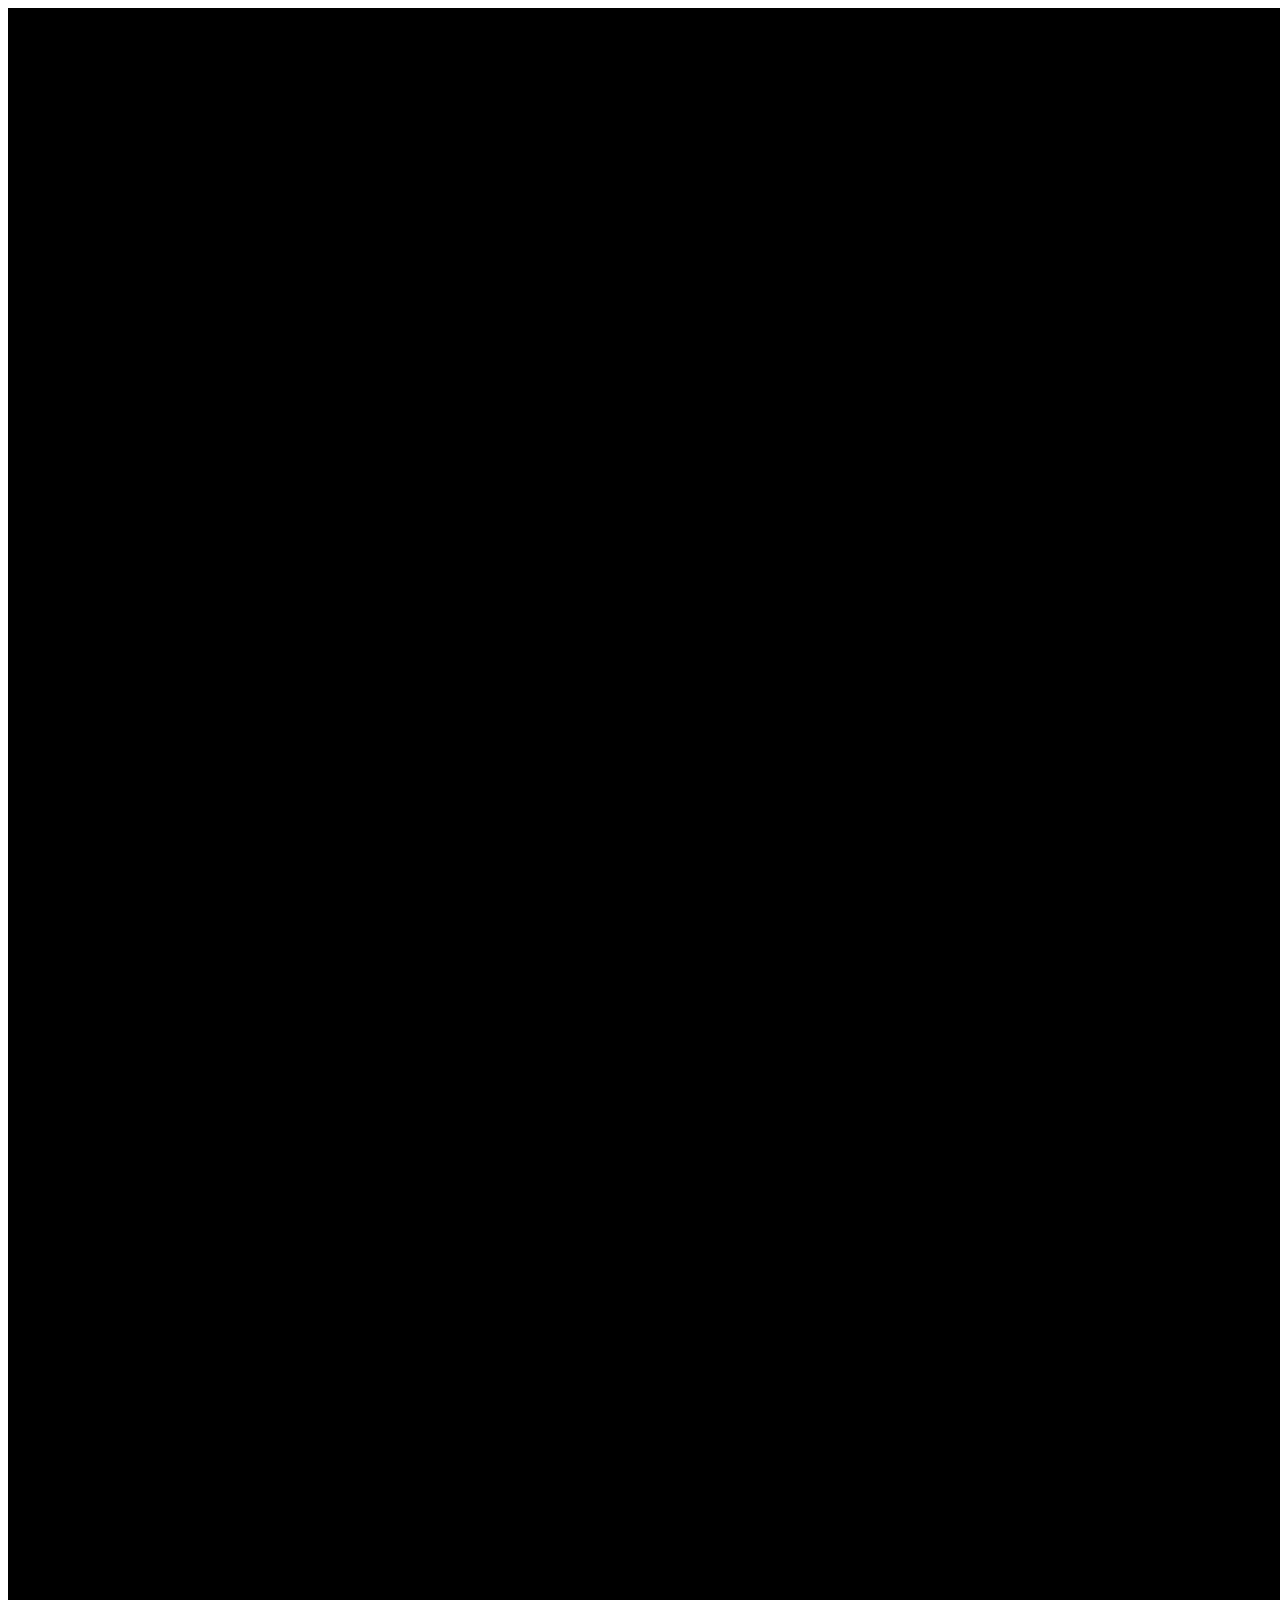
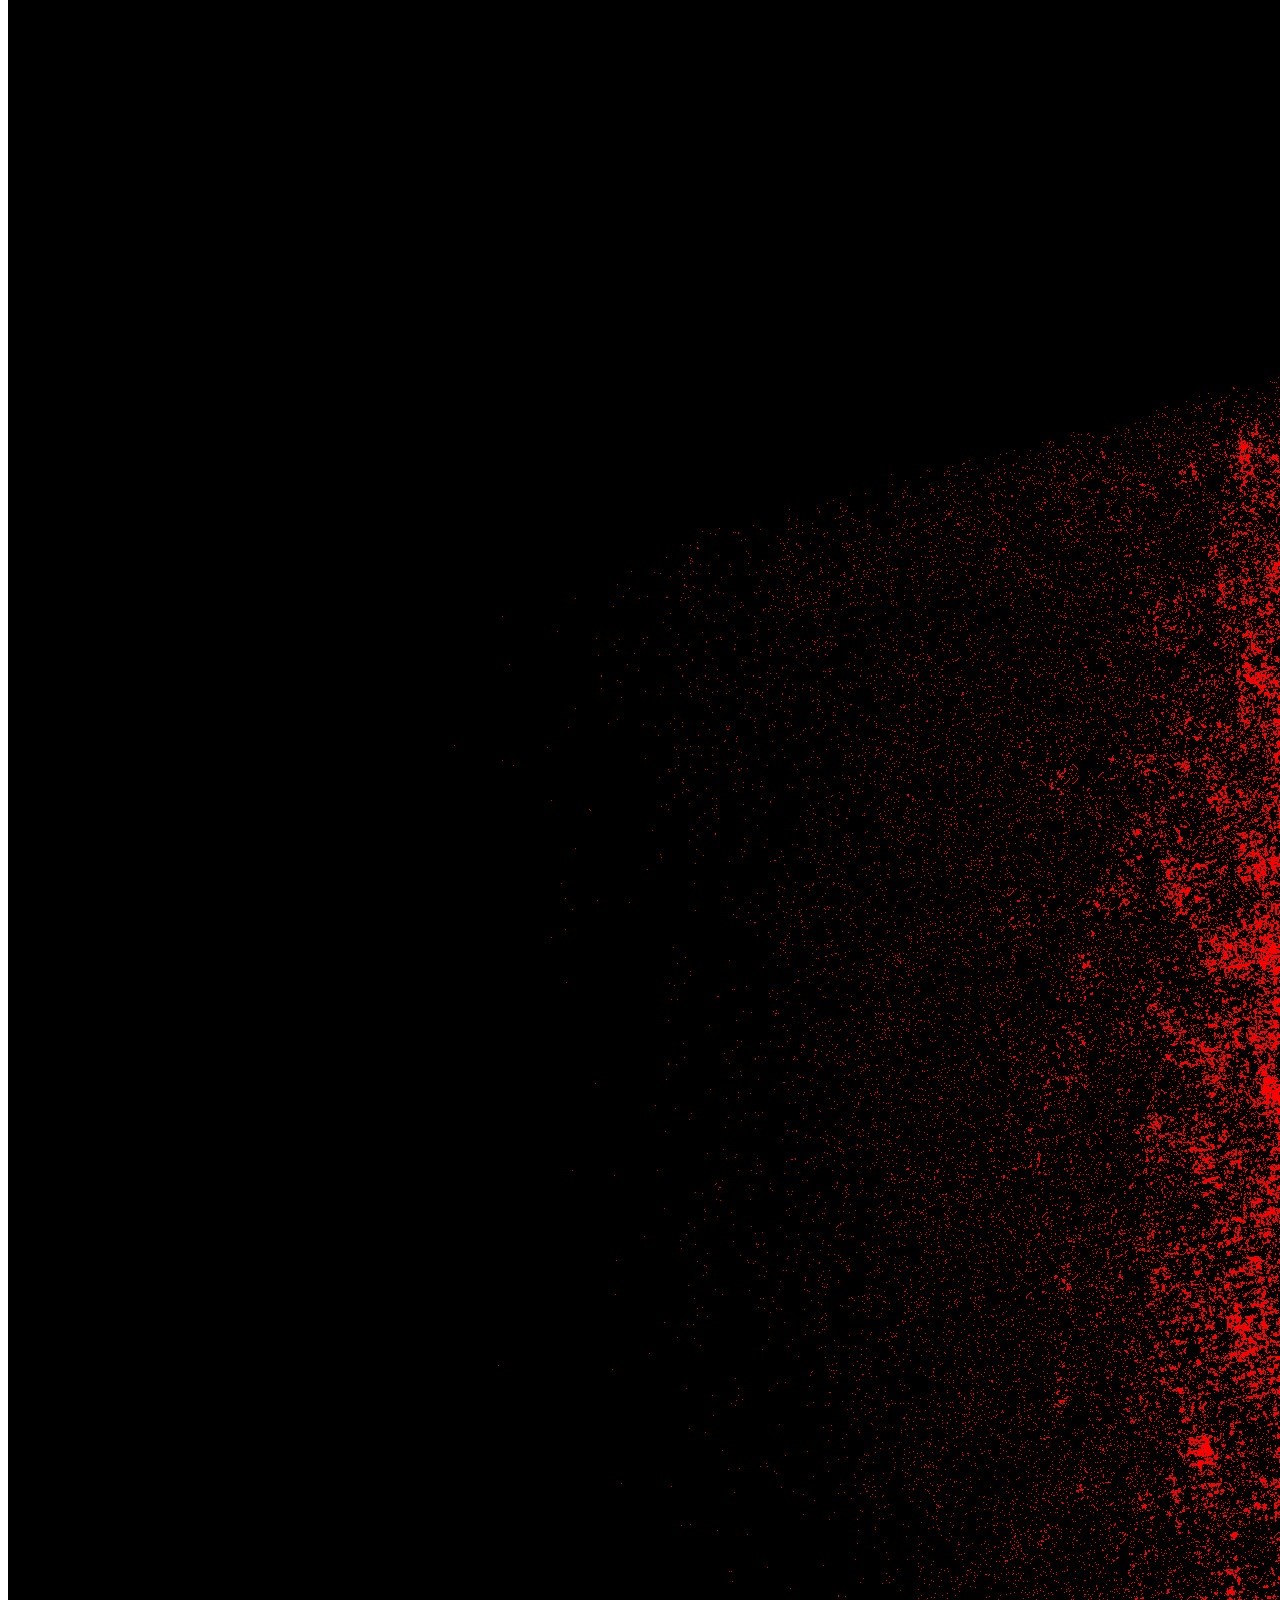
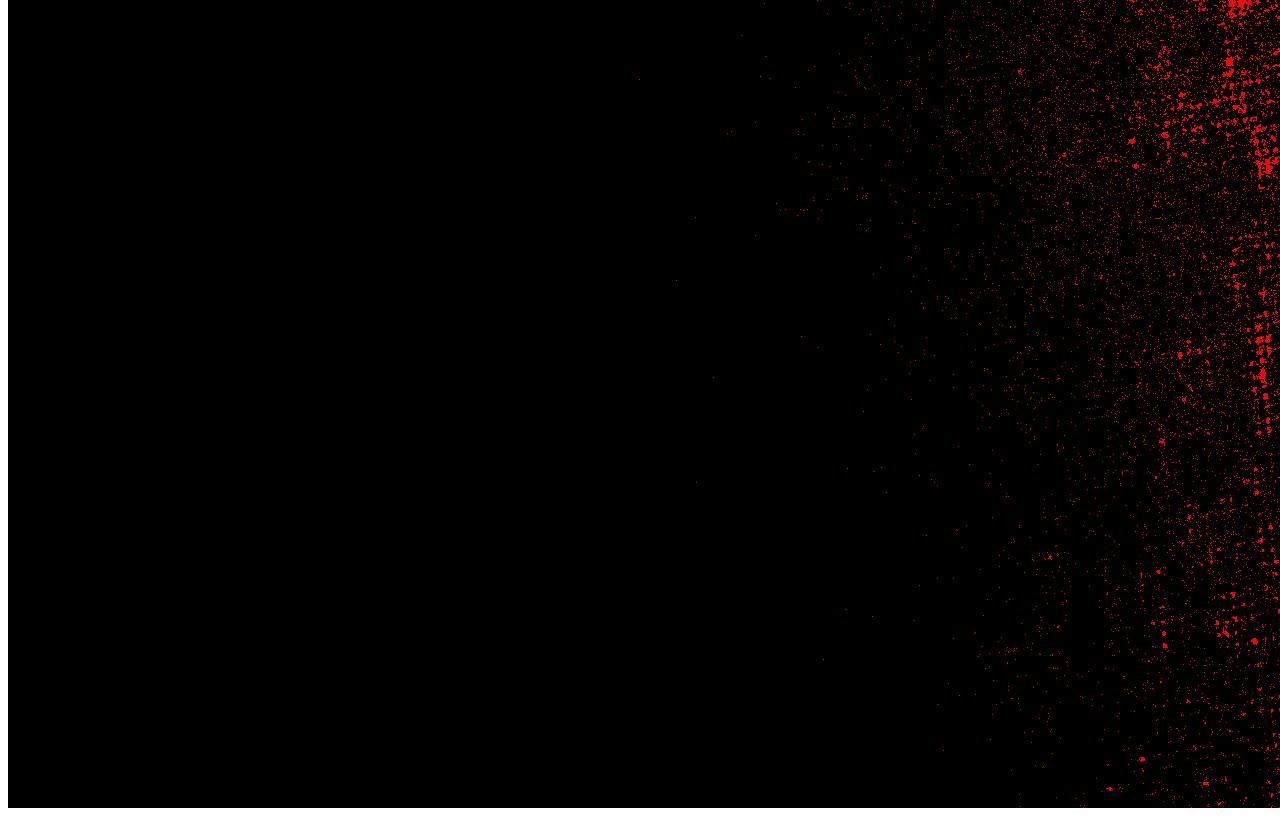
==== index.html @ f3f6f34e "Update index.html" ====
<!DOCTYPE html>
<html>
  <head>
      <meta charset="utf-8">
      <meta name="viewport" content="width=device-width, initial-scale=1.0">
      <link rel="stylesheet" href="https://zokaplus.github.io/main.css">
      <title>zoka plus</title>
  </head>

  <body>
    
    <div class="gif_autoportret">
      <img src="https://zokaplus.github.io/autoportret1.gif" alt="autoportret">
    </div>
    
  </body>

</html>
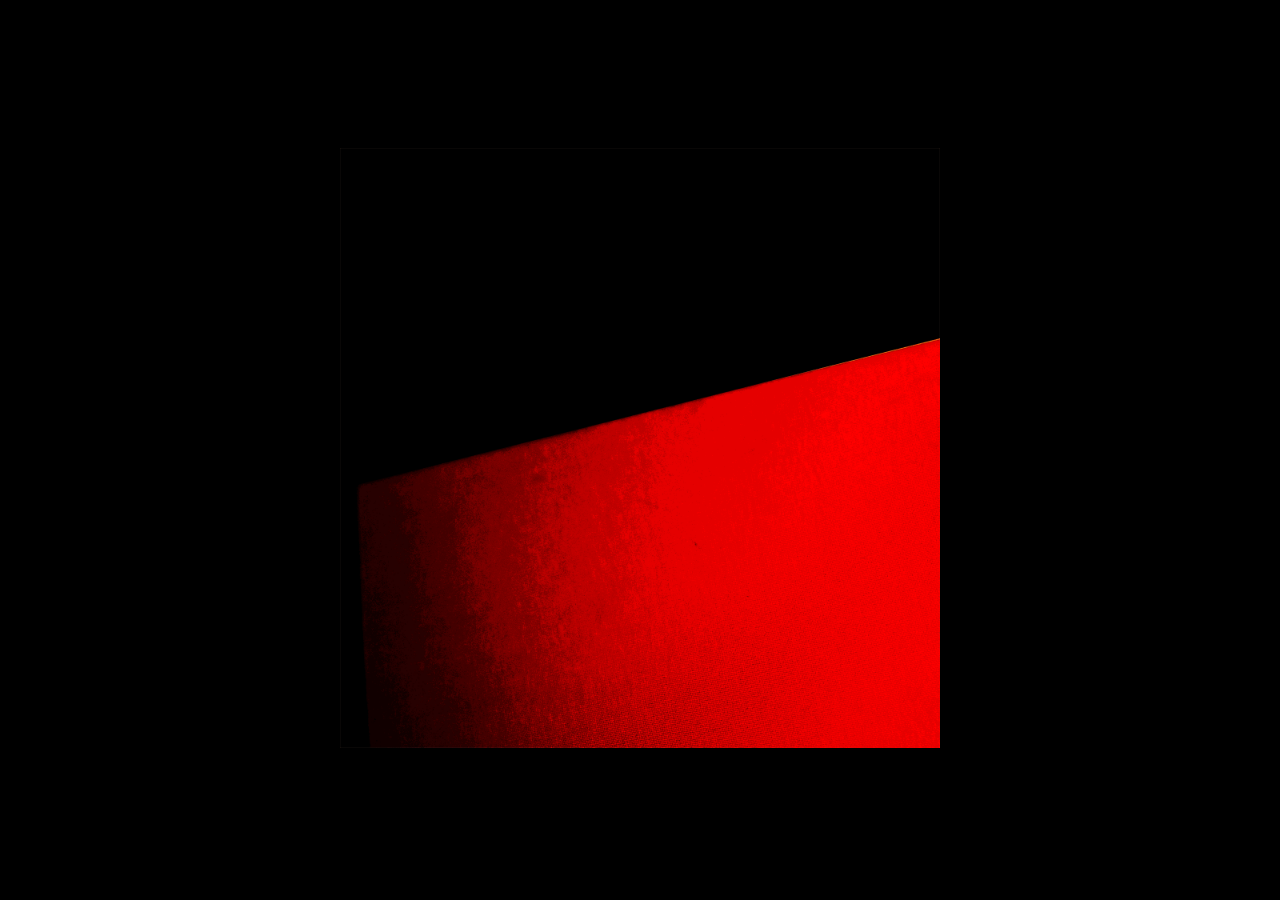
==== commit 938e0a91: "Update index.html" ====
--- a/index.html
+++ b/index.html
@@ -10,7 +10,7 @@
   <body>
     
     <div class="gif_autoportret">
-      <img src="https://zokaplus.github.io/autoportret1.gif" alt="autoportret">
+      <img src="https://zokaplus.github.io/autoportret_rescale.gif" alt="autoportret">
     </div>
     
   </body>
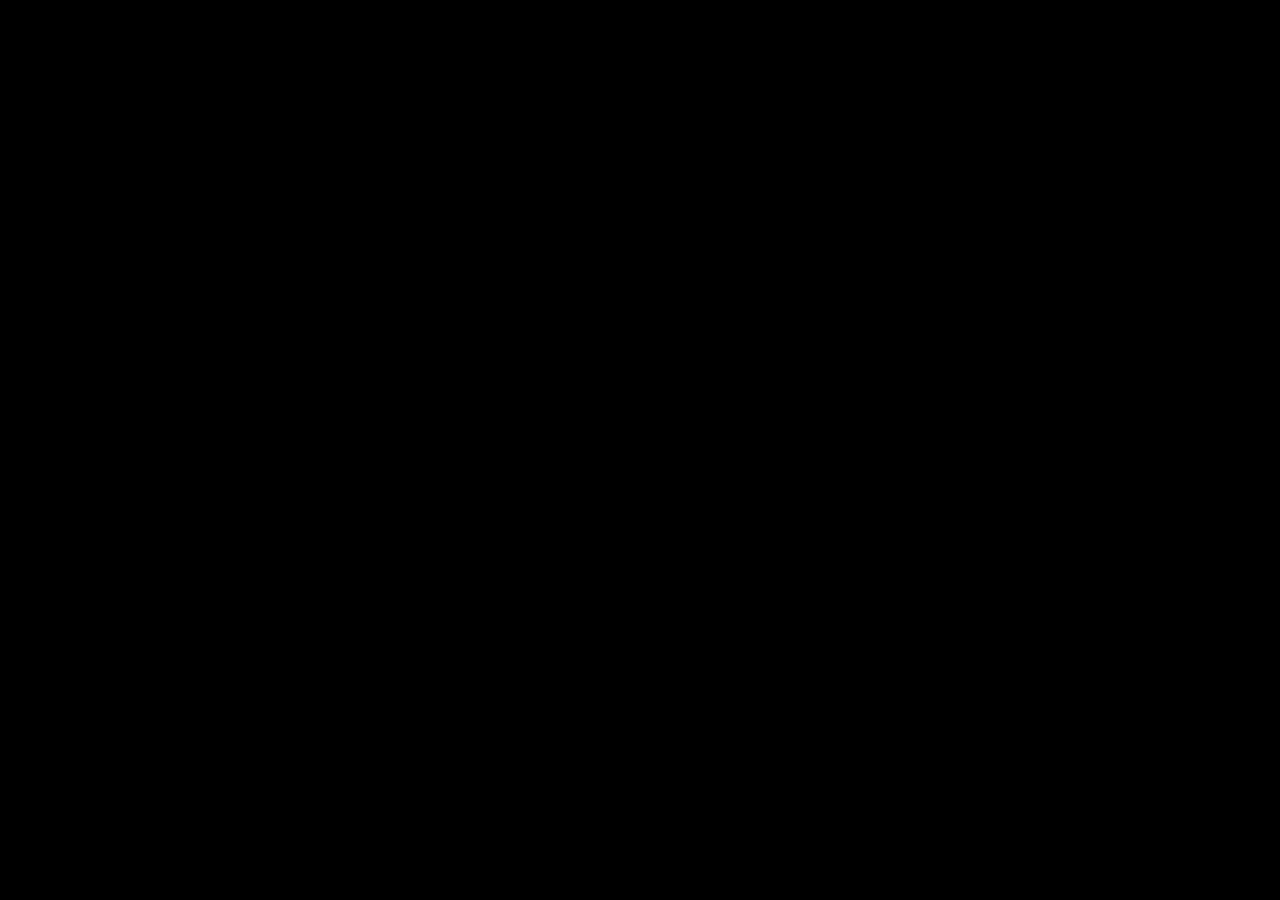
==== commit 4479cfa1: "Update index.html" ====
--- a/index.html
+++ b/index.html
@@ -10,7 +10,9 @@
   <body>
     
     <div class="gif_autoportret">
+      <a href="https://zokaplus.github.io/grid.html"
       <img src="https://zokaplus.github.io/autoportret_rescale.gif" alt="autoportret">
+      </a>
     </div>
     
   </body>
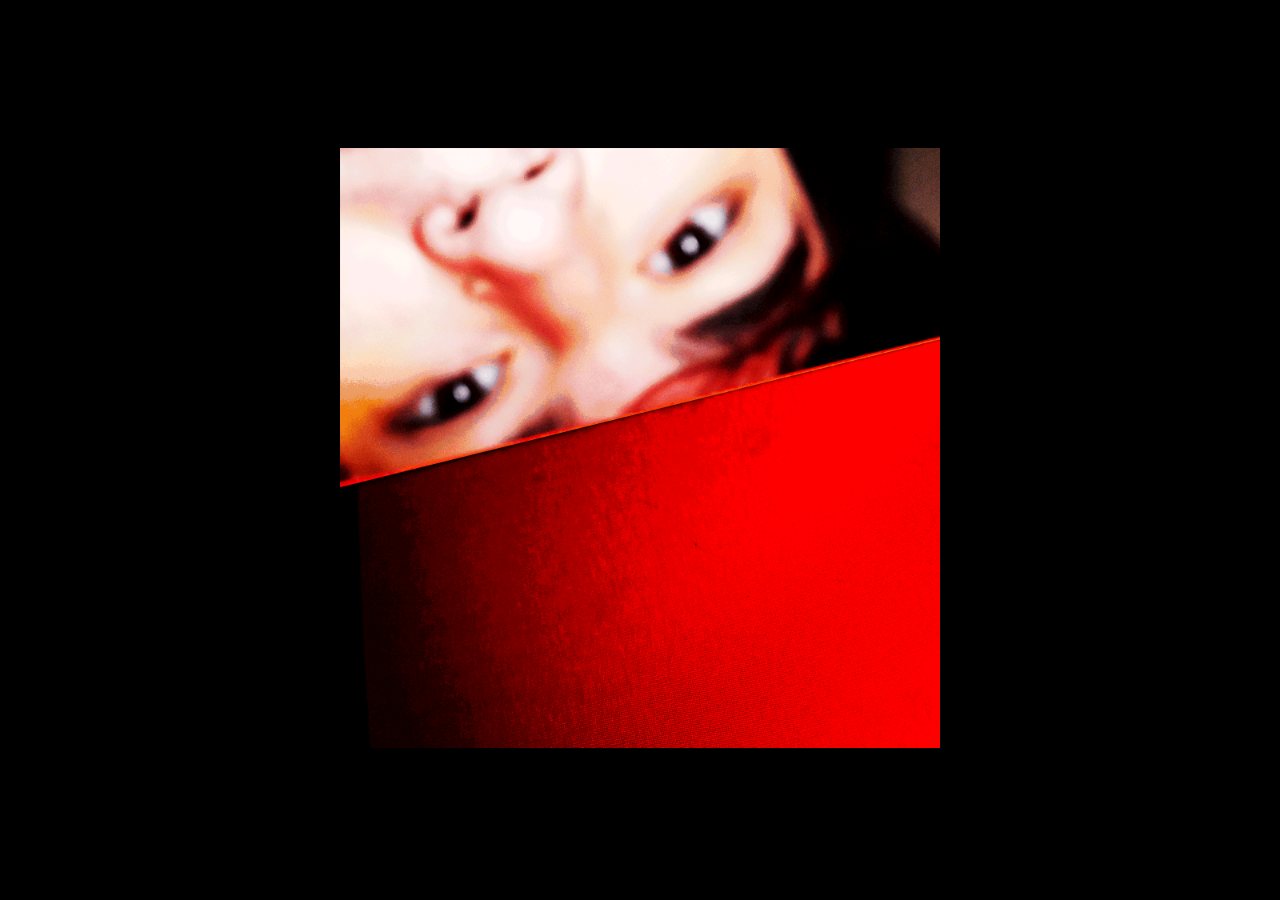
==== commit fd9eeacb: "Update index.html" ====
--- a/index.html
+++ b/index.html
@@ -10,7 +10,7 @@
   <body>
     
     <div class="gif_autoportret">
-      <a href="https://zokaplus.github.io/grid.html"
+      <a href="https://zokaplus.github.io/grid.html">
       <img src="https://zokaplus.github.io/autoportret_rescale.gif" alt="autoportret">
       </a>
     </div>
